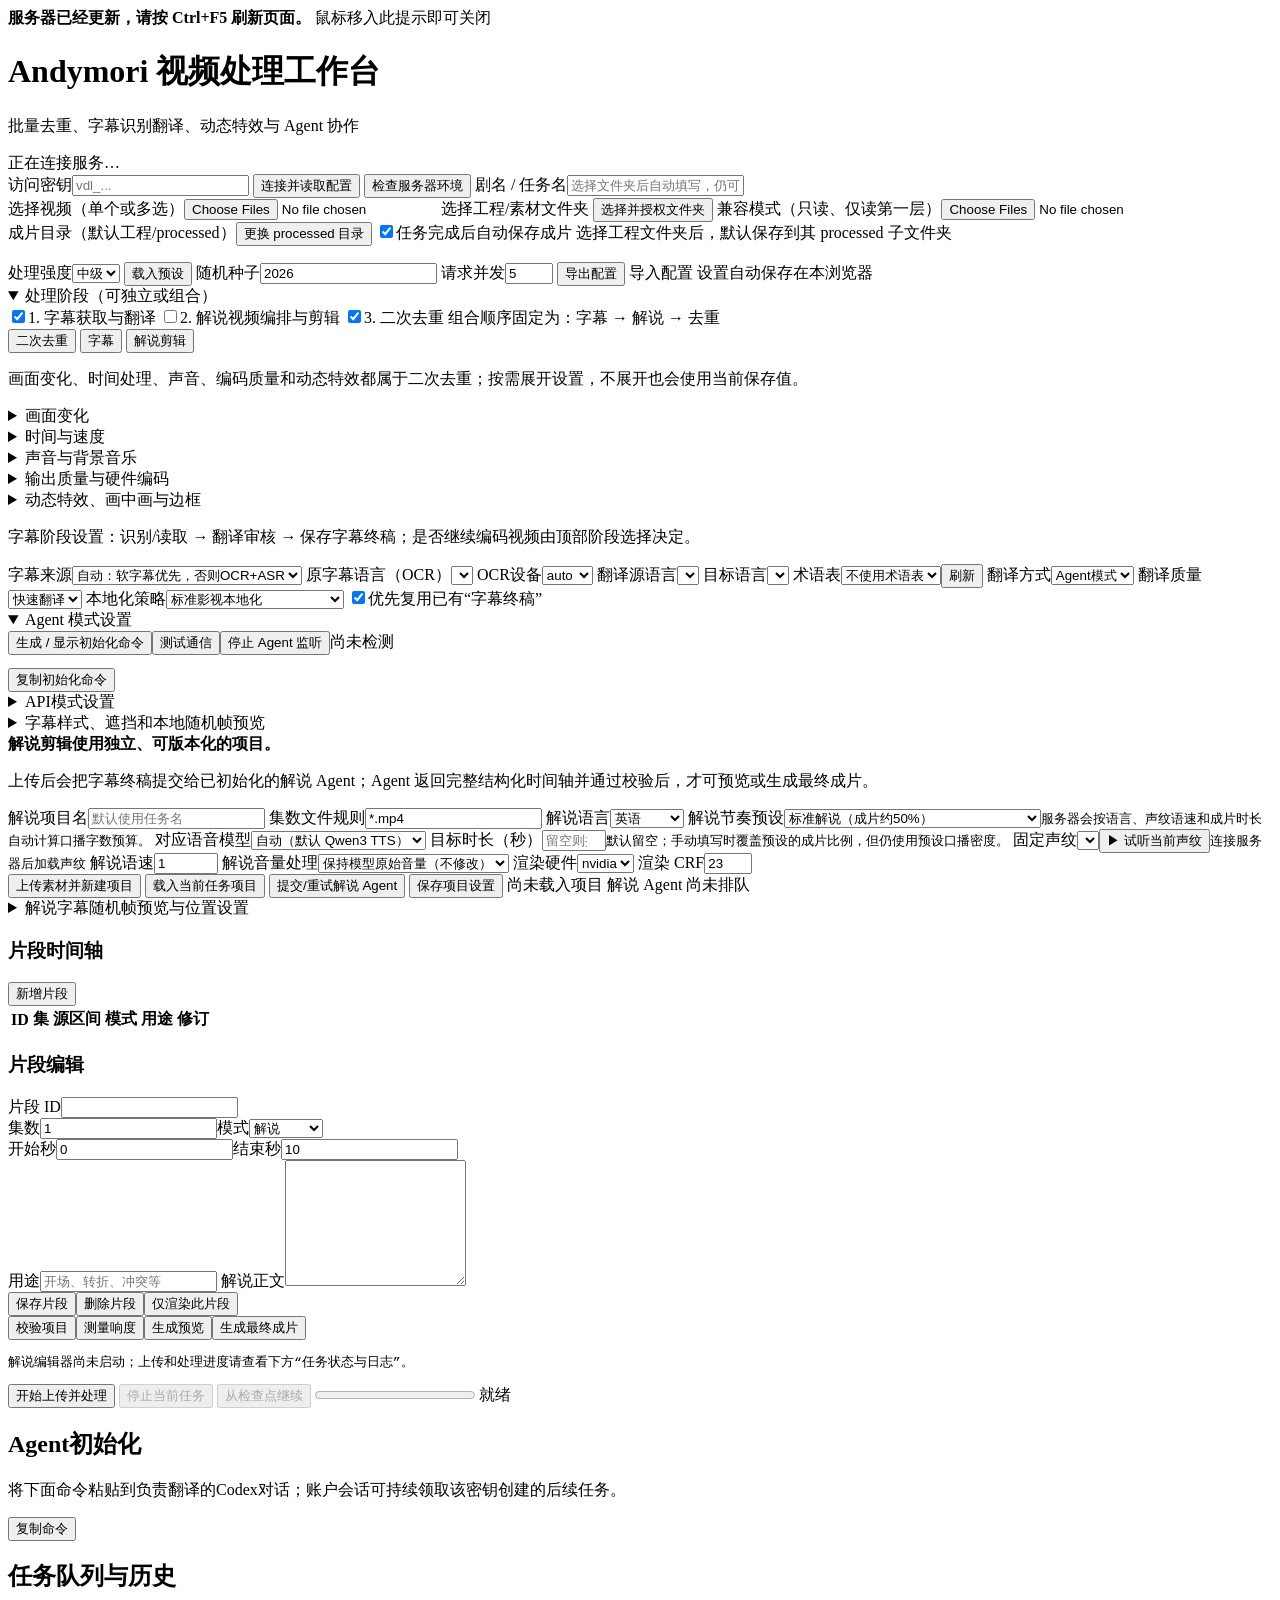
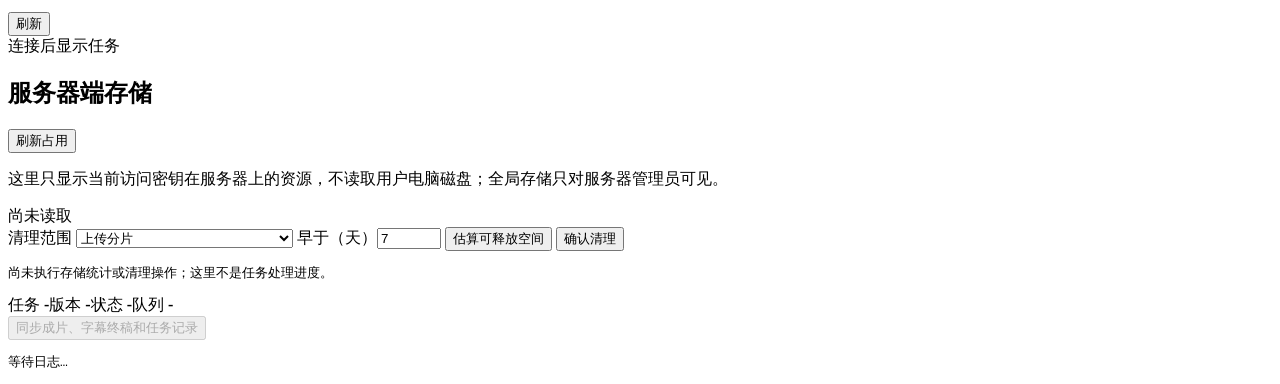
==== web_gateway/static/index.html @ b6bda650 "feat: ship short-drama production platform" ====
<!doctype html>
<html lang="zh-CN">
<head>
  <meta charset="utf-8">
  <meta name="viewport" content="width=device-width,initial-scale=1">
  <title>Andymori 视频处理工作台</title>
  <link rel="stylesheet" href="/static/styles.css?v=20260727-28">
</head>
<body>
  <div id="versionRefreshNotice" class="version-refresh-notice hidden" role="status">
    <strong>服务器已经更新，请按 Ctrl+F5 刷新页面。</strong>
    <span>鼠标移入此提示即可关闭</span>
  </div>
<header class="topbar">
  <div><h1>Andymori 视频处理工作台</h1><p>批量去重、字幕识别翻译、动态特效与 Agent 协作</p></div>
  <div id="health" class="pill">正在连接服务…</div>
</header>

<main>
  <section class="card access-grid">
    <label>访问密钥<input id="apiKey" type="password" autocomplete="off" placeholder="vdl_..."></label>
    <button id="connect" class="primary">连接并读取配置</button>
    <button id="runPreflight" type="button">检查服务器环境</button>
    <label>剧名 / 任务名<input id="series" maxlength="120" autocomplete="off" placeholder="选择文件夹后自动填写，仍可修改"></label>
    <div class="video-pickers">
      <label>选择视频（单个或多选）<input id="files" type="file" accept="video/*,.mkv,.m4v" multiple></label>
      <label>选择工程/素材文件夹 <button id="chooseSourceFolder" type="button">选择并授权文件夹</button></label>
      <label>兼容模式（只读、仅读第一层）<input id="folderFiles" type="file" accept="video/*,.mkv,.m4v" webkitdirectory directory multiple></label>
    </div>
    <div class="video-pickers wide">
      <label>成片目录（默认工程/processed）<button id="chooseOutputFolder" type="button">更换 processed 目录</button></label>
      <label class="check"><input id="autoSaveOutputs" type="checkbox" checked>任务完成后自动保存成片</label>
      <span id="outputFolderStatus" class="muted">选择工程文件夹后，默认保存到其 processed 子文件夹</span>
    </div>
    <div class="wide"><ul id="fileList" class="file-list"></ul></div>
  </section>

  <section id="workspace" class="card hidden">
    <div class="toolbar">
      <label>处理强度<select id="preset"><option value="light">初级</option><option value="medium" selected>中级</option><option value="strong">高级</option><option value="deep">深度</option></select></label>
      <button id="loadPreset">载入预设</button>
      <label>随机种子<input id="seed" type="number" value="2026"></label>
      <label>请求并发<input id="requestedWorkers" type="number" min="1" max="10" value="5"></label>
      <button id="saveConfig">导出配置</button>
      <label class="button-label">导入配置<input id="loadConfig" type="file" accept="application/json" hidden></label>
      <span id="autosave" class="muted">设置自动保存在本浏览器</span>
    </div>

    <details open class="workflow-stages">
      <summary>处理阶段（可独立或组合）</summary>
      <div class="toolbar inset">
        <label class="check"><input id="enableSubtitles" type="checkbox" checked>1. 字幕获取与翻译</label>
        <label class="check"><input id="enableRecap" type="checkbox">2. 解说视频编排与剪辑</label>
        <label class="check"><input id="enableDedup" type="checkbox" checked>3. 二次去重</label>
        <span class="muted">组合顺序固定为：字幕 → 解说 → 去重</span>
      </div>
    </details>

    <nav class="tabs" aria-label="处理设置">
      <button class="tab active" data-tab="dedup">二次去重</button>
      <button class="tab" data-tab="subtitles">字幕</button>
      <button class="tab" data-tab="recap">解说剪辑</button>
    </nav>

    <div id="dedup" class="tab-panel active dedup-panel">
      <p class="muted">画面变化、时间处理、声音、编码质量和动态特效都属于二次去重；按需展开设置，不展开也会使用当前保存值。</p>

      <details class="dedup-section"><summary>画面变化</summary><div id="picture" class="settings-grid inset">
      <label>裁边比例 (%)<input id="cropPercent" type="range" min="0" max="15" step="0.1"><output></output></label>
      <label>视频放大 (%)<input id="zoomPercent" type="range" min="0" max="50" step="1"><output></output></label>
      <label class="check"><input id="mirror" type="checkbox">水平镜像</label>
      <label>亮度<input id="brightness" type="range" min="-0.2" max="0.2" step="0.005"><output></output></label>
      <label>对比度<input id="contrast" type="range" min="0.5" max="2" step="0.01"><output></output></label>
      <label>饱和度<input id="saturation" type="range" min="0" max="3" step="0.01"><output></output></label>
      <label>色彩叠加透明度<input id="colorOpacity" type="range" min="0" max="0.3" step="0.005"><output></output></label>
      <label>叠加颜色<input id="color" type="color" value="#8bc34a"></label>
      </div></details>

      <details class="dedup-section"><summary>时间与速度</summary><div id="time" class="settings-grid inset">
      <label>播放速度<input id="speed" type="range" min="0.5" max="2" step="0.005"><output></output></label>
      <label>淡入淡出（秒）<input id="fadeSeconds" type="range" min="0" max="5" step="0.05"><output></output></label>
      <label>裁掉开头（秒）<input id="trimStart" type="number" min="0" max="3600" step="0.1"></label>
      <label>裁掉结尾（秒）<input id="trimEnd" type="number" min="0" max="3600" step="0.1"></label>
      </div></details>

      <details class="dedup-section"><summary>声音与背景音乐</summary><div id="audio" class="settings-grid inset">
      <label class="check"><input id="keepAudio" type="checkbox" checked>保留原视频声音</label>
      <label>背景音乐音量<input id="musicVolume" type="range" min="0" max="1" step="0.01"><output></output></label>
      <label>指定背景音乐<input id="musicFile" type="file" accept="audio/*,.m4a,.aac,.flac,.ogg,.opus"></label>
      <label>随机音乐池（可多选）<input id="musicPool" type="file" accept="audio/*,.m4a,.aac,.flac,.ogg,.opus" multiple></label>
      <p class="wide muted">指定单曲优先；未指定单曲时，每个视频从音乐池随机选择。素材会随任务加密上传。</p>
      </div></details>

      <details class="dedup-section"><summary>输出质量与硬件编码</summary><div id="output" class="settings-grid inset">
      <label>CRF（越低越清晰、文件越大）<input id="crf" type="range" min="14" max="32" step="1"><output></output></label>
      <label>编码速度<select id="encoderPreset"><option>ultrafast</option><option>veryfast</option><option>fast</option><option selected>medium</option><option>slow</option></select></label>
      <label>硬件编码<select id="hardware"><option>auto</option><option>nvidia</option><option>amd</option><option>intel</option><option>apple</option><option>cpu</option></select></label>
      <label>固定帧率<select id="targetFps"><option value="0">保持源帧率</option><option>24</option><option>25</option><option>30</option><option>50</option><option>60</option></select></label>
      </div></details>

      <details class="dedup-section"><summary>动态特效、画中画与边框</summary><div id="effects" class="settings-grid inset">
      <label class="check"><input id="blurBackground" type="checkbox">模糊背景＋主体画中画</label>
      <label>背景模糊强度<input id="blurSigma" type="range" min="0" max="40" step="1"><output></output></label>
      <label>主体画面比例<input id="foregroundScale" type="range" min="0.5" max="1" step="0.01"><output></output></label>
      <label>输出画幅<select id="outputAspect"><option value="source">保持原画幅</option><option value="portrait">竖屏 9:16</option><option value="landscape">横屏 16:9</option><option value="square">方形 1:1</option></select></label>
      <label>边框素材<input id="borderFile" type="file" accept="image/*,video/*,.mkv"></label>
      <hr class="wide">
      <label class="check"><input id="enableEffects" type="checkbox">启用随机动态特效</label>
      <label class="check"><input id="effectRandomType" type="checkbox" checked>每次随机选择不同特效</label>
      <label>固定特效文件<input id="effectFile" type="file" accept="image/*,video/*,.mkv"></label>
      <label>随机特效池（可多选）<input id="effectPool" type="file" accept="image/*,video/*,.mkv" multiple></label>
      <label>出现方式<select id="effectTiming"><option value="random">随机时间出现</option><option value="continuous">全程循环</option></select></label>
      <label>每分钟出现次数<input id="effectFrequency" type="range" min="0.5" max="12" step="0.5"><output></output></label>
      <label>单次持续时间（秒）<input id="effectDuration" type="range" min="0.5" max="15" step="0.5"><output></output></label>
      <label>特效透明度<input id="effectOpacity" type="range" min="0.01" max="1" step="0.01"><output></output></label>
      <label>素材背景<select id="effectKeyMode"><option value="black">黑色背景</option><option value="green">绿色幕布</option><option value="alpha">透明通道</option></select></label>
      <label>显示区域<select id="effectPosition"><option value="full">全屏</option><option value="top">顶部</option><option value="bottom">底部</option></select></label>
      </div></details>
    </div>

    <div id="subtitles" class="tab-panel">
      <div class="settings-grid">
        <p class="wide muted">字幕阶段设置：识别/读取 → 翻译审核 → 保存字幕终稿；是否继续编码视频由顶部阶段选择决定。</p>
        <label>字幕来源<select id="subtitleSource"><option value="auto">自动：软字幕优先，否则OCR+ASR</option><option value="auto-ocr">自动：软字幕优先，否则OCR</option><option value="soft-asr">软字幕+ASR交叉</option><option value="ocr-asr">硬字幕OCR+ASR交叉</option><option value="soft">只用软字幕</option><option value="hard-ocr">只用硬字幕OCR</option><option value="asr">只用音频ASR</option></select></label>
        <label>原字幕语言（OCR）<select id="ocrLanguage"></select></label>
        <label>OCR设备<select id="ocrDevice"><option>auto</option><option>cuda</option><option>cpu</option></select></label>
        <label>翻译源语言<select id="sourceLanguage"></select></label>
        <label>目标语言<select id="targetLanguage"></select></label>
        <label>术语表<span class="inline-control"><select id="glossary"><option value="">不使用术语表</option></select><button id="refreshGlossaries" type="button">刷新</button></span></label>
        <label>翻译方式<select id="translationBackend"><option value="agent">Agent模式</option><option value="api">API模式</option></select></label>
        <label>翻译质量<select id="translationQuality"><option value="fast">快速翻译</option><option value="advanced">高级翻译</option></select></label>
        <label>本地化策略<select id="localizationStrategy"><option value="cinematic_standard">标准影视本地化</option><option value="conversational">自然口语</option><option value="formal_faithful">忠实正式</option><option value="gulf_neutral">海湾中性口语（阿拉伯语）</option></select></label>
        <label class="check wide"><input id="reuseSubtitleCache" type="checkbox" checked>优先复用已有“字幕终稿”</label>
      </div>

      <details id="agentPanel" open><summary>Agent 模式设置</summary><div class="inset">
        <div class="toolbar"><button id="webAgentInit">生成 / 显示初始化命令</button><button id="webAgentTest">测试通信</button><button id="webAgentStop">停止 Agent 监听</button><span id="webAgentStatus" class="muted">尚未检测</span></div>
        <pre id="webAgentCommand" class="hidden"></pre>
        <button id="webAgentCopy" class="hidden">复制初始化命令</button>
      </div></details>

      <details id="apiPanel"><summary>API模式设置</summary><div class="settings-grid inset">
        <label>LLM API Key<input id="llmApiKey" type="password" autocomplete="off"></label>
        <label>接口地址<input id="llmBaseUrl" value="https://theruta.ai/api/v1/chat/completions"></label>
        <label>初译模型<input id="llmModel" value="deepseek-v4-flash"></label>
        <label class="check"><input id="enableLlmReview" type="checkbox" checked>启用整集语义和全剧一致性审核</label>
        <label>审核模型<input id="llmReviewModel" value="deepseek-v4-flash"></label>
        <label>高可信阈值<input id="reviewThreshold" type="number" min="0" max="1" step="0.01" value="0.82"></label>
      </div></details>

      <details><summary>字幕样式、遮挡和本地随机帧预览</summary>
        <div class="preview-layout inset">
          <div class="settings-grid compact">
            <label>添加方式<select id="subtitleMode"><option value="burn">烧录到画面</option><option value="soft">封装软字幕</option></select></label>
            <label>覆盖形式<select id="subtitleLayout"><option value="replace">覆盖原字幕</option><option value="bilingual">双语字幕</option></select></label>
            <label>字幕位置<select id="subtitlePosition"><option value="auto">自动</option><option value="bottom">底部</option><option value="top">顶部</option></select></label>
            <label class="check"><input id="subtitleCover" type="checkbox" checked>遮挡旧字幕区域</label>
            <label class="check"><input id="coverAutoDetect" type="checkbox" checked>服务器OCR自动识别区域，失败时使用手动范围</label>
            <label>区域左侧 (%)<input id="coverX" type="range" min="0" max="90" step="0.1"><output></output></label>
            <label>区域宽度 (%)<input id="coverWidth" type="range" min="10" max="100" step="0.1"><output></output></label>
            <label>区域起点高度 (%)<input id="coverY" type="range" min="0" max="96" step="0.1"><output></output></label>
            <label>区域高度 (%)<input id="coverHeight" type="range" min="4" max="40" step="0.1"><output></output></label>
            <label>遮挡方式<select id="coverMode"><option value="blur">局部高斯模糊</option><option value="color">白色半透明蒙版</option></select></label>
            <label>模糊强度<input id="coverBlurSigma" type="range" min="0.5" max="50" step="0.5"><output></output></label>
            <label>白色蒙版透明度<input id="coverOpacity" type="range" min="0" max="1" step="0.01"><output></output></label>
            <label>字幕字体<select id="fontName"></select></label>
            <label>字幕字号<input id="fontSize" type="range" min="16" max="64" step="1"><output></output></label>
            <label>Whisper模型<input id="whisperModel" value="medium"></label>
            <label>Whisper设备<select id="whisperDevice"><option>auto</option><option>cuda</option><option>cpu</option></select></label>
          </div>
          <div class="preview-card">
            <div class="toolbar"><button id="previewFirst">使用第一个视频</button><label class="button-label">另选预览视频<input id="previewFile" type="file" accept="video/*,.mkv" hidden></label><button id="randomFrame">随机换一帧</button><span id="previewStatus" class="muted">尚未载入</span></div>
            <label>预览字幕<input id="previewText" value="Are you sure he's here?"></label>
            <canvas id="previewCanvas" width="540" height="720"></canvas>
            <video id="previewVideo" class="preview-source-video" preload="auto" muted playsinline></video>
            <p class="muted">帧只在你的浏览器本地解码。拖动框内部可移动，拖动四角可缩放；字号、位置和遮挡参数会实时显示。</p>
          </div>
        </div>
      </details>
    </div>

    <div id="recap" class="tab-panel">
      <div class="notice"><strong>解说剪辑使用独立、可版本化的项目。</strong><p>上传后会把字幕终稿提交给已初始化的解说 Agent；Agent 返回完整结构化时间轴并通过校验后，才可预览或生成最终成片。</p></div>
      <div class="settings-grid inset">
        <label>解说项目名<input id="recapProjectName" placeholder="默认使用任务名"></label>
        <label>集数文件规则<input id="recapEpisodePattern" value="*.mp4" placeholder="例如 *第{episode}集.mp4"></label>
        <label>解说语言<select id="recapTargetLanguage"><option value="English">英语</option><option value="Arabic">阿拉伯语</option><option value="Chinese">中文</option></select></label>
        <label>解说节奏预设<select id="recapNarrationPreset"><option value="fast">快节奏（成片约38%，解说密度高）</option><option value="standard" selected>标准解说（成片约50%）</option><option value="immersive">沉浸剧情（成片约65%，保留更多原声）</option></select><small class="muted">服务器会按语言、声纹语速和成片时长自动计算口播字数预算。</small></label>
        <label>对应语音模型<select id="recapTtsEngine"><option value="auto">自动（默认 Qwen3 TTS）</option><option value="qwen3_tts">Qwen3 TTS</option><option value="fish_s2">Fish Speech S2</option><option value="chatterbox_v3">Chatterbox V3</option></select></label>
        <label>目标时长（秒）<input id="recapTargetDuration" type="number" min="1" max="7200" placeholder="留空则按所选节奏预设自动计算"><small class="muted">默认留空；手动填写时覆盖预设的成片比例，但仍使用预设口播密度。</small></label>
        <label>固定声纹<span class="inline-control"><select id="recapVoice"></select><button id="recapPlayVoice" type="button">▶ 试听当前声纹</button></span><small id="recapVoiceStatus" class="muted">连接服务器后加载声纹</small></label>
        <label>解说语速<input id="recapSpeed" type="number" min="0.5" max="2" step="0.05" value="1"></label>
        <label>解说音量处理<select id="recapLoudness"><option value="keep_original" selected>保持模型原始音量（不修改）</option><option value="match_source_program">匹配原片节目响度</option><option value="-18">统一到 -18 LUFS</option></select></label>
        <label>渲染硬件<select id="recapHardware"><option>auto</option><option selected>nvidia</option><option>amd</option><option>intel</option><option>apple</option><option>cpu</option></select></label>
        <label>渲染 CRF<input id="recapCrf" type="number" min="14" max="32" value="23"></label>
        <div class="toolbar wide">
          <button id="recapCreate" class="primary">上传素材并新建项目</button>
          <button id="recapLoadCurrent">载入当前任务项目</button>
          <button id="recapQueueAgent">提交/重试解说 Agent</button>
          <button id="recapSaveProject">保存项目设置</button>
          <span id="recapProjectStatus" class="muted">尚未载入项目</span>
          <span id="recapAgentStatus" class="muted">解说 Agent 尚未排队</span>
        </div>
      </div>

      <details id="recapCaptionPreviewPanel">
        <summary>解说字幕随机帧预览与位置设置</summary>
        <div class="recap-preview-layout">
          <div>
            <div class="toolbar">
              <button id="recapPreviewFirst" type="button">使用首个源视频</button>
              <label class="button-label">选择其他视频<input id="recapPreviewFile" type="file" accept="video/*" hidden></label>
              <button id="recapRandomFrame" type="button">随机换一帧</button>
              <span id="recapPreviewStatus" class="muted">尚未加载预览视频</span>
            </div>
            <video id="recapPreviewVideo" class="preview-source-video" preload="auto" muted playsinline></video>
            <canvas id="recapPreviewCanvas" width="420" height="640"></canvas>
            <p class="muted">拖动画面中的字幕可调整纵向位置。随机帧只在浏览器本地读取，不会额外上传。</p>
          </div>
          <div class="settings-grid compact">
            <label>预览字幕<input id="recapPreviewText" value="One decision changed everything."></label>
            <label>字幕纵向位置 (%)<input id="recapCaptionY" type="range" min="0" max="92" step="0.5" value="12"><output>12</output></label>
            <label>字幕字号<input id="recapCaptionFontSize" type="range" min="16" max="90" step="1" value="38"><output>38</output></label>
          </div>
        </div>
      </details>

      <div id="recapEditor" class="recap-layout hidden">
        <div>
          <div class="section-heading"><h3>片段时间轴</h3><button id="recapAddSegment">新增片段</button></div>
          <div class="table-wrap"><table class="segment-table"><thead><tr><th>ID</th><th>集</th><th>源区间</th><th>模式</th><th>用途</th><th>修订</th></tr></thead><tbody id="recapSegments"></tbody></table></div>
        </div>
        <div class="segment-editor">
          <h3>片段编辑</h3>
          <label>片段 ID<input id="recapSegmentId" readonly></label>
          <div class="two-col"><label>集数<input id="recapEpisode" type="number" min="1" value="1"></label><label>模式<select id="recapMode"><option value="narration">解说</option><option value="original">保留原声</option></select></label></div>
          <div class="two-col"><label>开始秒<input id="recapStart" type="number" min="0" step="0.01" value="0"></label><label>结束秒<input id="recapEnd" type="number" min="0" step="0.01" value="10"></label></div>
          <label>用途<input id="recapPurpose" placeholder="开场、转折、冲突等"></label>
          <label>解说正文<textarea id="recapNarration" rows="8"></textarea></label>
          <div class="toolbar"><button id="recapSaveSegment" class="primary">保存片段</button><button id="recapDeleteSegment">删除片段</button><button id="recapRenderSegment">仅渲染此片段</button></div>
        </div>
        <div class="wide">
          <div class="toolbar"><button id="recapValidate">校验项目</button><button id="recapMeasure">测量响度</button><button id="recapPreview">生成预览</button><button id="recapFinal" class="primary">生成最终成片</button></div>
          <pre id="recapLog">解说编辑器尚未启动；上传和处理进度请查看下方“任务状态与日志”。</pre>
        </div>
      </div>
    </div>

    <div class="actionbar">
      <button id="start" class="primary large">开始上传并处理</button>
      <button id="cancel" disabled>停止当前任务</button>
      <button id="resume" disabled>从检查点继续</button>
      <progress id="uploadProgress" value="0" max="100"></progress>
      <span id="message">就绪</span>
    </div>
  </section>

  <section id="agentCard" class="card hidden"><h2>Agent初始化</h2><p>将下面命令粘贴到负责翻译的Codex对话；账户会话可持续领取该密钥创建的后续任务。</p><button id="copyAgent">复制命令</button><pre id="agentCommand"></pre></section>

  <section class="card">
    <div class="section-heading"><h2>任务队列与历史</h2><button id="refreshJobs">刷新</button></div>
    <div id="jobList" class="job-list"><span class="muted">连接后显示任务</span></div>
  </section>

  <section class="card">
    <div class="section-heading"><h2>服务器端存储</h2><button id="refreshStorage">刷新占用</button></div>
    <p class="muted">这里只显示当前访问密钥在服务器上的资源，不读取用户电脑磁盘；全局存储只对服务器管理员可见。</p>
    <div id="storageSummary" class="metrics"><span>尚未读取</span></div>
    <div class="toolbar">
      <label>清理范围
        <select id="cleanupCategory">
          <option value="chunks">上传分片</option>
          <option value="inputs">已完成任务的上传源文件与素材</option>
          <option value="completed_runtime">已发布完成任务的运行时视频副本</option>
          <option value="failed_cancelled">失败/取消任务的完整运行目录</option>
        </select>
      </label>
      <label>早于（天）<input id="cleanupDays" type="number" min="0" max="3650" value="7"></label>
      <button id="previewCleanup">估算可释放空间</button>
      <button id="executeCleanup" class="danger">确认清理</button>
    </div>
    <pre id="storageLog">尚未执行存储统计或清理操作；这里不是任务处理进度。</pre>
  </section>

  <section id="resultCard" class="card hidden">
    <div class="metrics"><span>任务 <b id="jobId">-</b></span><span>版本 <b id="version">-</b></span><span>状态 <b id="jobStatus">-</b></span><span>队列 <b id="queuePosition">-</b></span></div>
    <button id="saveArtifacts" type="button" disabled>同步成片、字幕终稿和任务记录</button>
    <div id="artifacts" class="artifacts"></div>
    <pre id="events">等待日志…</pre>
  </section>
</main>
<script src="/static/js/core.js?v=20260727-28" defer></script>
<script src="/static/js/files.js?v=20260727-28" defer></script>
<script src="/static/js/jobs.js?v=20260727-28" defer></script>
<script src="/static/js/recap.js?v=20260727-28" defer></script>
<script src="/static/js/preview.js?v=20260727-28" defer></script>
<script src="/static/js/resume.js?v=20260727-28" defer></script>
<script src="/static/js/environment.js?v=20260727-28" defer></script>
<script src="/static/js/storage.js?v=20260727-28" defer></script>
<script src="/static/app.js?v=20260727-28" defer></script>
</body>
</html>
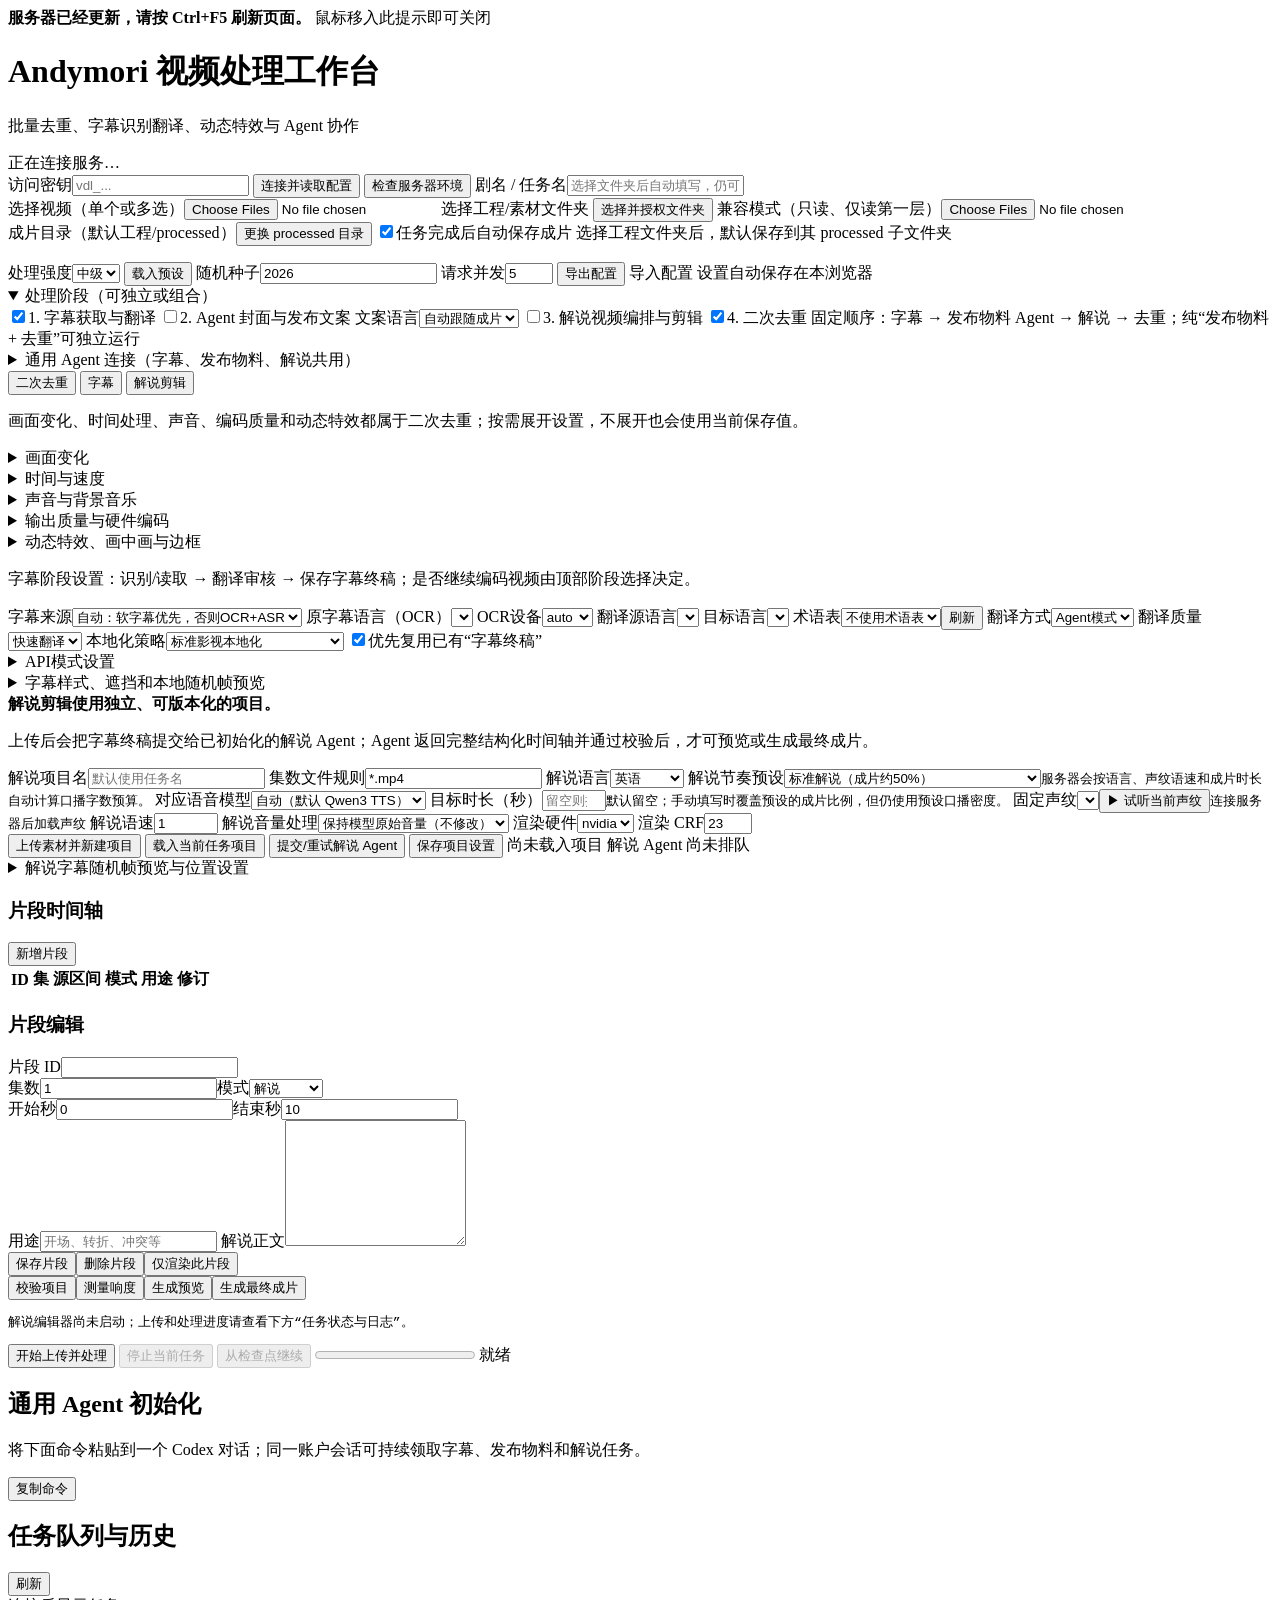
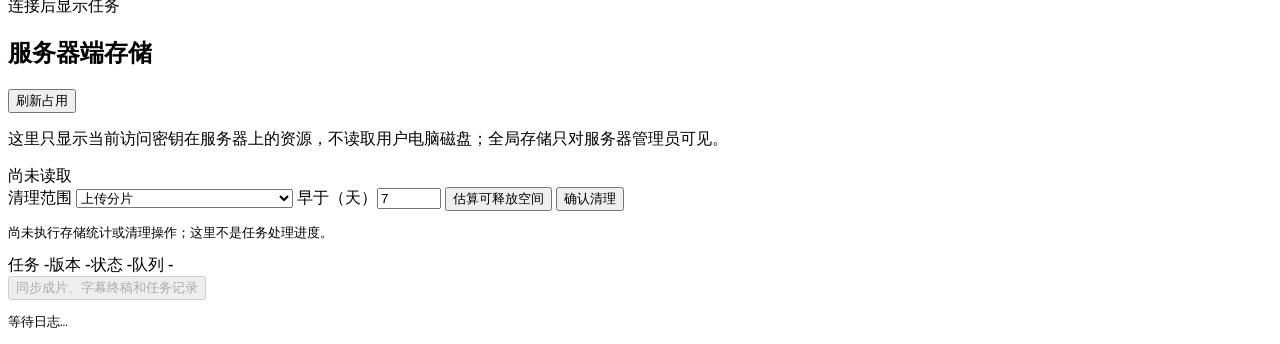
==== commit 283defd3: "feat: restore agent composite publishing workflow" ====
--- a/web_gateway/static/index.html
+++ b/web_gateway/static/index.html
@@ -3,8 +3,9 @@
 <head>
   <meta charset="utf-8">
   <meta name="viewport" content="width=device-width,initial-scale=1">
+  <meta name="app-build" content="__WEB_BUILD_VERSION__">
   <title>Andymori 视频处理工作台</title>
-  <link rel="stylesheet" href="/static/styles.css?v=20260727-28">
+  <link rel="stylesheet" href="/static/styles.css?v=__WEB_BUILD_VERSION__">
 </head>
 <body>
   <div id="versionRefreshNotice" class="version-refresh-notice hidden" role="status">
@@ -50,10 +51,17 @@
       <summary>处理阶段（可独立或组合）</summary>
       <div class="toolbar inset">
         <label class="check"><input id="enableSubtitles" type="checkbox" checked>1. 字幕获取与翻译</label>
-        <label class="check"><input id="enableRecap" type="checkbox">2. 解说视频编排与剪辑</label>
-        <label class="check"><input id="enableDedup" type="checkbox" checked>3. 二次去重</label>
-        <span class="muted">组合顺序固定为：字幕 → 解说 → 去重</span>
+        <label class="check"><input id="enablePublishing" type="checkbox">2. Agent 封面与发布文案</label>
+        <label>文案语言<select id="publishingLanguage"><option value="auto">自动跟随成片</option><option value="English">英语</option><option value="Arabic">阿拉伯语</option></select></label>
+        <label class="check"><input id="enableRecap" type="checkbox">3. 解说视频编排与剪辑</label>
+        <label class="check"><input id="enableDedup" type="checkbox" checked>4. 二次去重</label>
+        <span class="muted">固定顺序：字幕 → 发布物料 Agent → 解说 → 去重；纯“发布物料 + 去重”可独立运行</span>
       </div>
+      <details id="agentPanel"><summary>通用 Agent 连接（字幕、发布物料、解说共用）</summary><div class="inset">
+        <div class="toolbar"><button id="webAgentInit">生成 / 显示初始化命令</button><button id="webAgentTest">测试通信</button><button id="webAgentStop">停止 Agent 监听</button><span id="webAgentStatus" class="muted">尚未检测</span></div>
+        <pre id="webAgentCommand" class="hidden"></pre>
+        <button id="webAgentCopy" class="hidden">复制初始化命令</button>
+      </div></details>
     </details>
 
     <nav class="tabs" aria-label="处理设置">
@@ -132,12 +140,6 @@
         <label>本地化策略<select id="localizationStrategy"><option value="cinematic_standard">标准影视本地化</option><option value="conversational">自然口语</option><option value="formal_faithful">忠实正式</option><option value="gulf_neutral">海湾中性口语（阿拉伯语）</option></select></label>
         <label class="check wide"><input id="reuseSubtitleCache" type="checkbox" checked>优先复用已有“字幕终稿”</label>
       </div>
-
-      <details id="agentPanel" open><summary>Agent 模式设置</summary><div class="inset">
-        <div class="toolbar"><button id="webAgentInit">生成 / 显示初始化命令</button><button id="webAgentTest">测试通信</button><button id="webAgentStop">停止 Agent 监听</button><span id="webAgentStatus" class="muted">尚未检测</span></div>
-        <pre id="webAgentCommand" class="hidden"></pre>
-        <button id="webAgentCopy" class="hidden">复制初始化命令</button>
-      </div></details>
 
       <details id="apiPanel"><summary>API模式设置</summary><div class="settings-grid inset">
         <label>LLM API Key<input id="llmApiKey" type="password" autocomplete="off"></label>
@@ -255,7 +257,7 @@
     </div>
   </section>
 
-  <section id="agentCard" class="card hidden"><h2>Agent初始化</h2><p>将下面命令粘贴到负责翻译的Codex对话；账户会话可持续领取该密钥创建的后续任务。</p><button id="copyAgent">复制命令</button><pre id="agentCommand"></pre></section>
+  <section id="agentCard" class="card hidden"><h2>通用 Agent 初始化</h2><p>将下面命令粘贴到一个 Codex 对话；同一账户会话可持续领取字幕、发布物料和解说任务。</p><button id="copyAgent">复制命令</button><pre id="agentCommand"></pre></section>
 
   <section class="card">
     <div class="section-heading"><h2>任务队列与历史</h2><button id="refreshJobs">刷新</button></div>
@@ -289,14 +291,14 @@
     <pre id="events">等待日志…</pre>
   </section>
 </main>
-<script src="/static/js/core.js?v=20260727-28" defer></script>
-<script src="/static/js/files.js?v=20260727-28" defer></script>
-<script src="/static/js/jobs.js?v=20260727-28" defer></script>
-<script src="/static/js/recap.js?v=20260727-28" defer></script>
-<script src="/static/js/preview.js?v=20260727-28" defer></script>
-<script src="/static/js/resume.js?v=20260727-28" defer></script>
-<script src="/static/js/environment.js?v=20260727-28" defer></script>
-<script src="/static/js/storage.js?v=20260727-28" defer></script>
-<script src="/static/app.js?v=20260727-28" defer></script>
+<script src="/static/js/core.js?v=__WEB_BUILD_VERSION__" defer></script>
+<script src="/static/js/files.js?v=__WEB_BUILD_VERSION__" defer></script>
+<script src="/static/js/jobs.js?v=__WEB_BUILD_VERSION__" defer></script>
+<script src="/static/js/recap.js?v=__WEB_BUILD_VERSION__" defer></script>
+<script src="/static/js/preview.js?v=__WEB_BUILD_VERSION__" defer></script>
+<script src="/static/js/resume.js?v=__WEB_BUILD_VERSION__" defer></script>
+<script src="/static/js/environment.js?v=__WEB_BUILD_VERSION__" defer></script>
+<script src="/static/js/storage.js?v=__WEB_BUILD_VERSION__" defer></script>
+<script src="/static/app.js?v=__WEB_BUILD_VERSION__" defer></script>
 </body>
 </html>
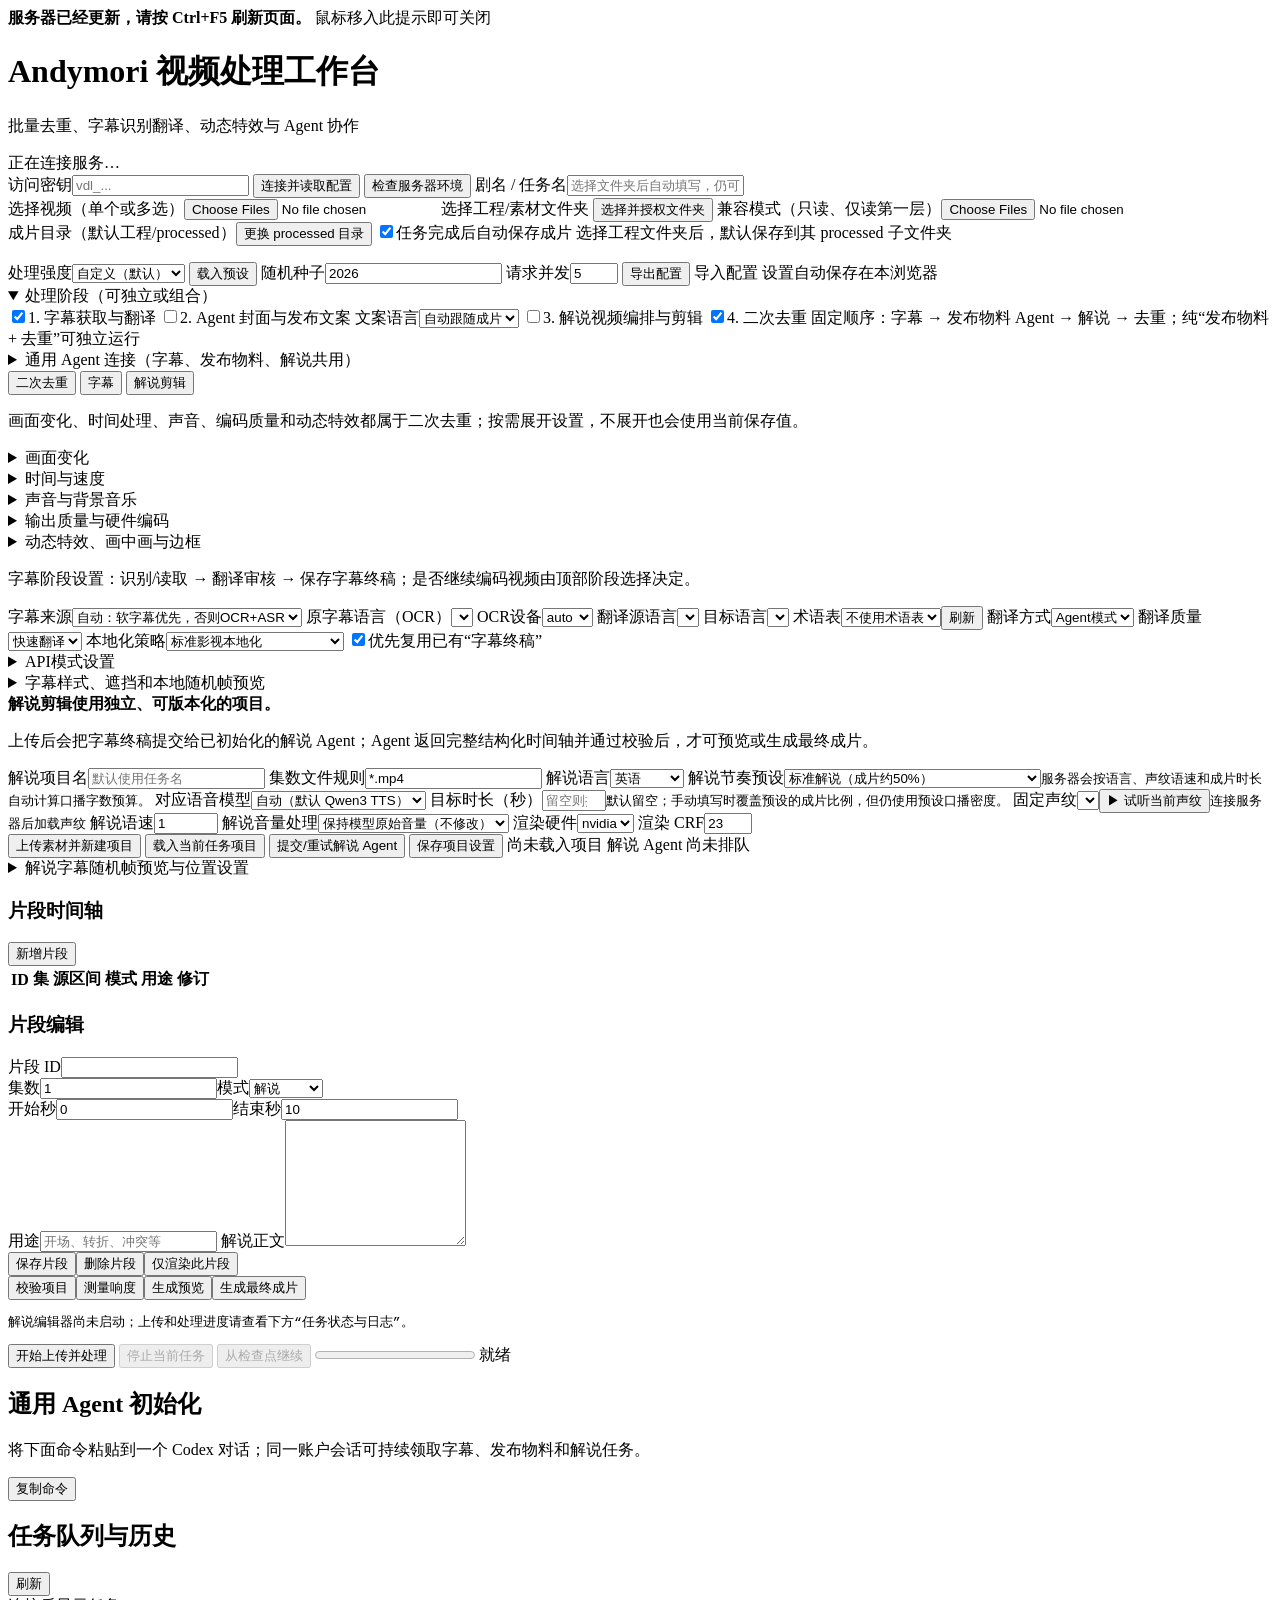
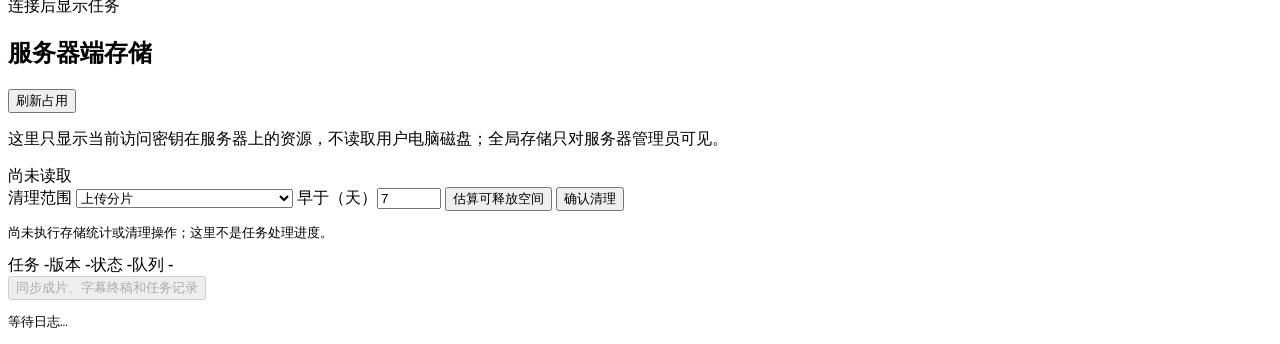
==== commit 54a151dc: "feat: align default dedup preset with source tool" ====
--- a/web_gateway/static/index.html
+++ b/web_gateway/static/index.html
@@ -38,7 +38,7 @@
 
   <section id="workspace" class="card hidden">
     <div class="toolbar">
-      <label>处理强度<select id="preset"><option value="light">初级</option><option value="medium" selected>中级</option><option value="strong">高级</option><option value="deep">深度</option></select></label>
+      <label>处理强度<select id="preset"><option value="custom" selected>自定义（默认）</option><option value="light">初级</option><option value="medium">中级</option><option value="strong">高级</option><option value="deep">深度</option></select></label>
       <button id="loadPreset">载入预设</button>
       <label>随机种子<input id="seed" type="number" value="2026"></label>
       <label>请求并发<input id="requestedWorkers" type="number" min="1" max="10" value="5"></label>
@@ -86,7 +86,8 @@
 
       <details class="dedup-section"><summary>时间与速度</summary><div id="time" class="settings-grid inset">
       <label>播放速度<input id="speed" type="range" min="0.5" max="2" step="0.005"><output></output></label>
-      <label>淡入淡出（秒）<input id="fadeSeconds" type="range" min="0" max="5" step="0.05"><output></output></label>
+      <label>淡入时长（秒）<input id="fadeInSeconds" type="range" min="0" max="5" step="0.05"><output></output></label>
+      <label>淡出时长（秒）<input id="fadeOutSeconds" type="range" min="0" max="5" step="0.05"><output></output></label>
       <label>裁掉开头（秒）<input id="trimStart" type="number" min="0" max="3600" step="0.1"></label>
       <label>裁掉结尾（秒）<input id="trimEnd" type="number" min="0" max="3600" step="0.1"></label>
       </div></details>
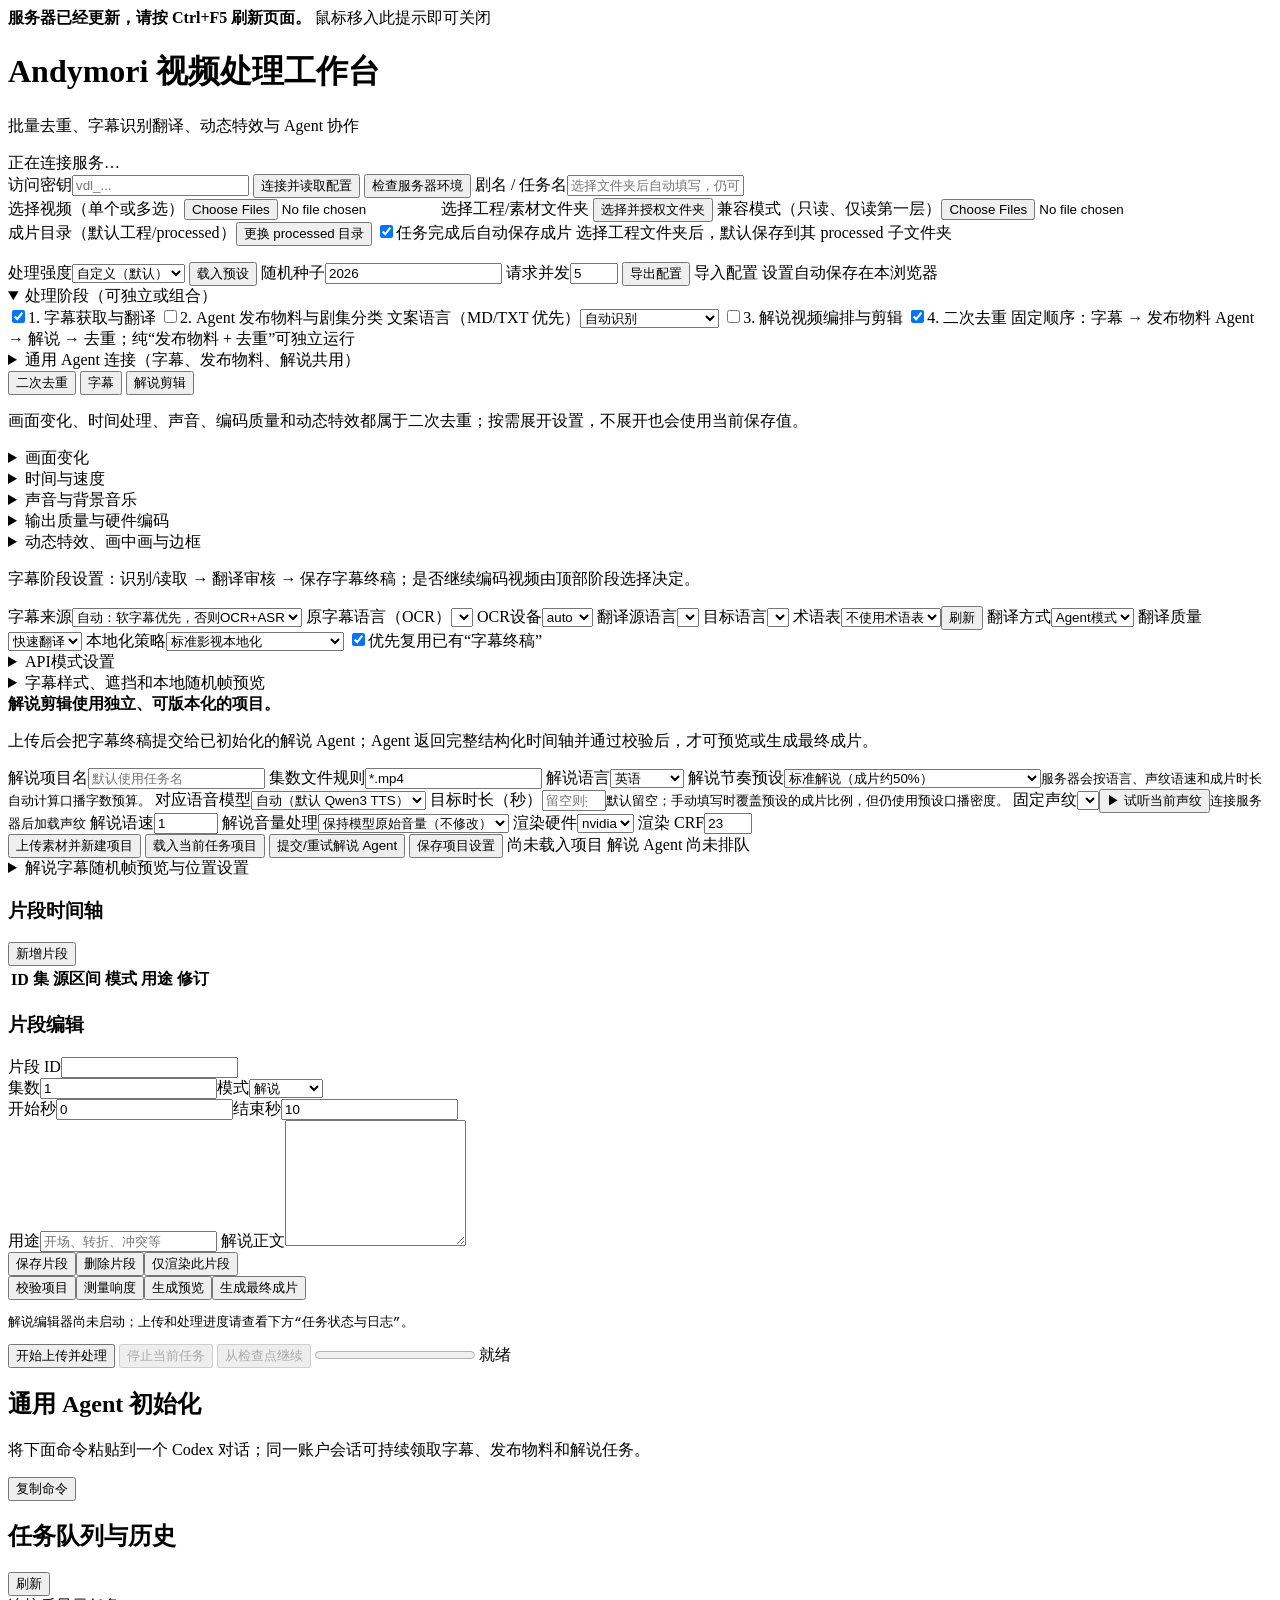
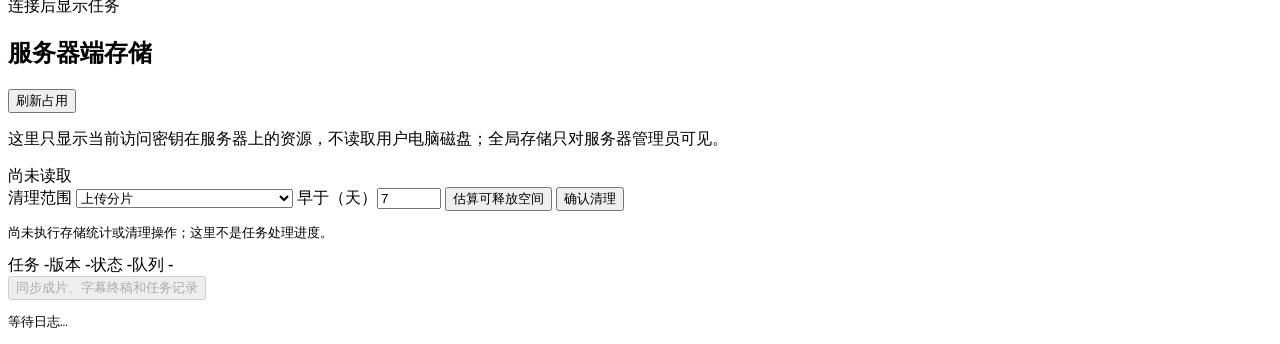
==== commit bb20a424: "feat: add metadata-driven publishing classification" ====
--- a/web_gateway/static/index.html
+++ b/web_gateway/static/index.html
@@ -26,7 +26,7 @@
     <div class="video-pickers">
       <label>选择视频（单个或多选）<input id="files" type="file" accept="video/*,.mkv,.m4v" multiple></label>
       <label>选择工程/素材文件夹 <button id="chooseSourceFolder" type="button">选择并授权文件夹</button></label>
-      <label>兼容模式（只读、仅读第一层）<input id="folderFiles" type="file" accept="video/*,.mkv,.m4v" webkitdirectory directory multiple></label>
+        <label>兼容模式（只读、仅读第一层）<input id="folderFiles" type="file" accept="video/*,.mkv,.m4v,.png,.jpg,.jpeg,.webp,.bmp,.txt,.md" webkitdirectory directory multiple></label>
     </div>
     <div class="video-pickers wide">
       <label>成片目录（默认工程/processed）<button id="chooseOutputFolder" type="button">更换 processed 目录</button></label>
@@ -51,8 +51,8 @@
       <summary>处理阶段（可独立或组合）</summary>
       <div class="toolbar inset">
         <label class="check"><input id="enableSubtitles" type="checkbox" checked>1. 字幕获取与翻译</label>
-        <label class="check"><input id="enablePublishing" type="checkbox">2. Agent 封面与发布文案</label>
-        <label>文案语言<select id="publishingLanguage"><option value="auto">自动跟随成片</option><option value="English">英语</option><option value="Arabic">阿拉伯语</option></select></label>
+        <label class="check"><input id="enablePublishing" type="checkbox">2. Agent 发布物料与剧集分类</label>
+        <label>文案语言（MD/TXT 优先）<select id="publishingLanguage"><option value="auto">自动识别</option><option value="English">无元数据时英语</option><option value="Arabic">无元数据时阿拉伯语</option></select></label>
         <label class="check"><input id="enableRecap" type="checkbox">3. 解说视频编排与剪辑</label>
         <label class="check"><input id="enableDedup" type="checkbox" checked>4. 二次去重</label>
         <span class="muted">固定顺序：字幕 → 发布物料 Agent → 解说 → 去重；纯“发布物料 + 去重”可独立运行</span>
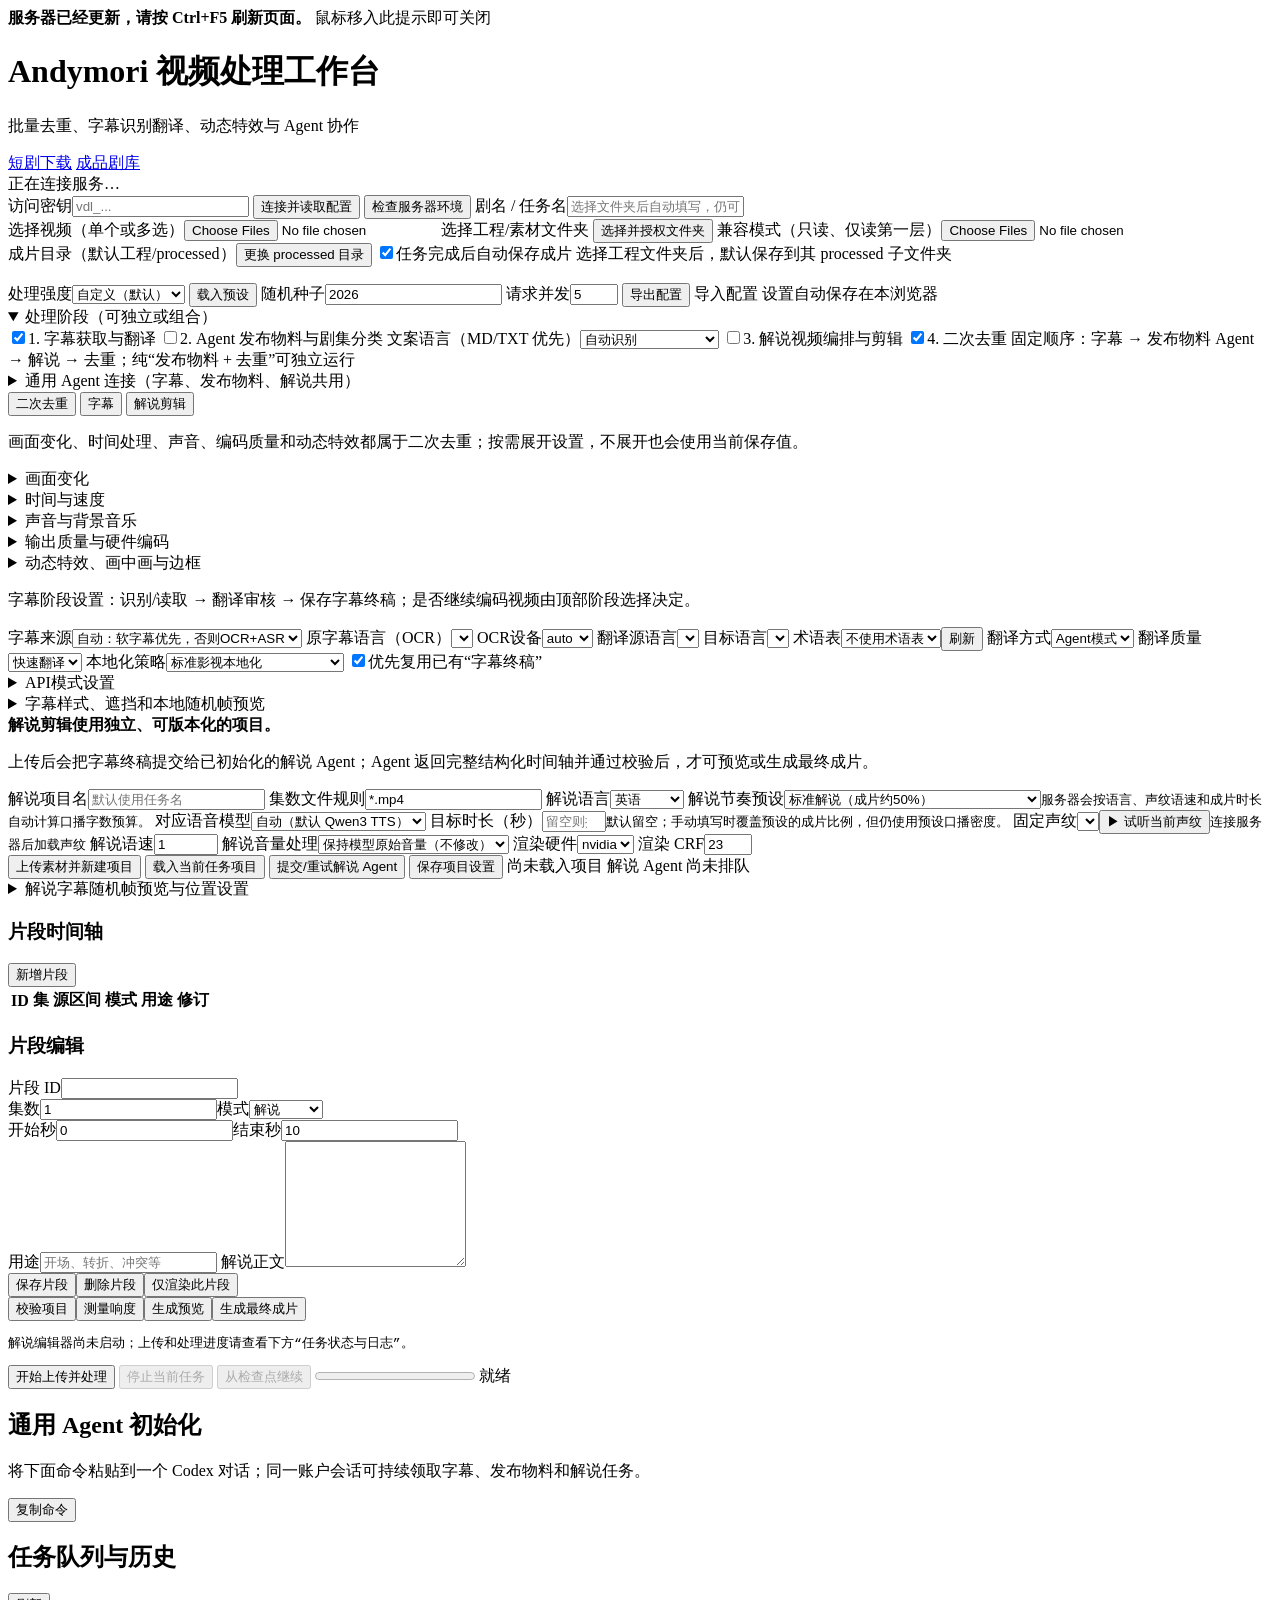
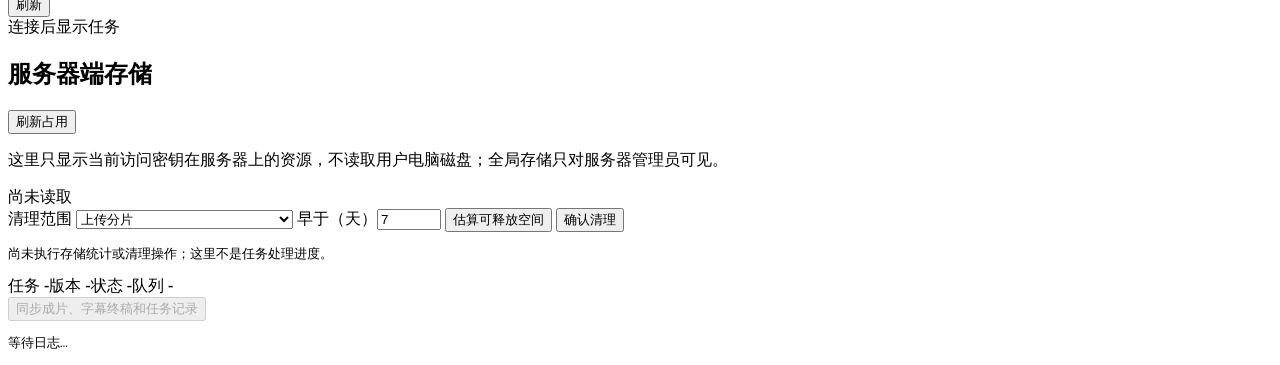
==== commit 271133b4: "feat: integrate downloader and drama library" ====
--- a/web_gateway/static/index.html
+++ b/web_gateway/static/index.html
@@ -6,6 +6,7 @@
   <meta name="app-build" content="__WEB_BUILD_VERSION__">
   <title>Andymori 视频处理工作台</title>
   <link rel="stylesheet" href="/static/styles.css?v=__WEB_BUILD_VERSION__">
+  <link rel="stylesheet" href="/static/portal-nav.css?v=__WEB_BUILD_VERSION__">
 </head>
 <body>
   <div id="versionRefreshNotice" class="version-refresh-notice hidden" role="status">
@@ -14,7 +15,13 @@
   </div>
 <header class="topbar">
   <div><h1>Andymori 视频处理工作台</h1><p>批量去重、字幕识别翻译、动态特效与 Agent 协作</p></div>
-  <div id="health" class="pill">正在连接服务…</div>
+  <div class="topbar-actions">
+    <nav class="portal-nav" aria-label="扩展页面">
+      <a href="/beidou/">短剧下载</a>
+      <a href="/beidou/library">成品剧库</a>
+    </nav>
+    <div id="health" class="pill">正在连接服务…</div>
+  </div>
 </header>
 
 <main>
